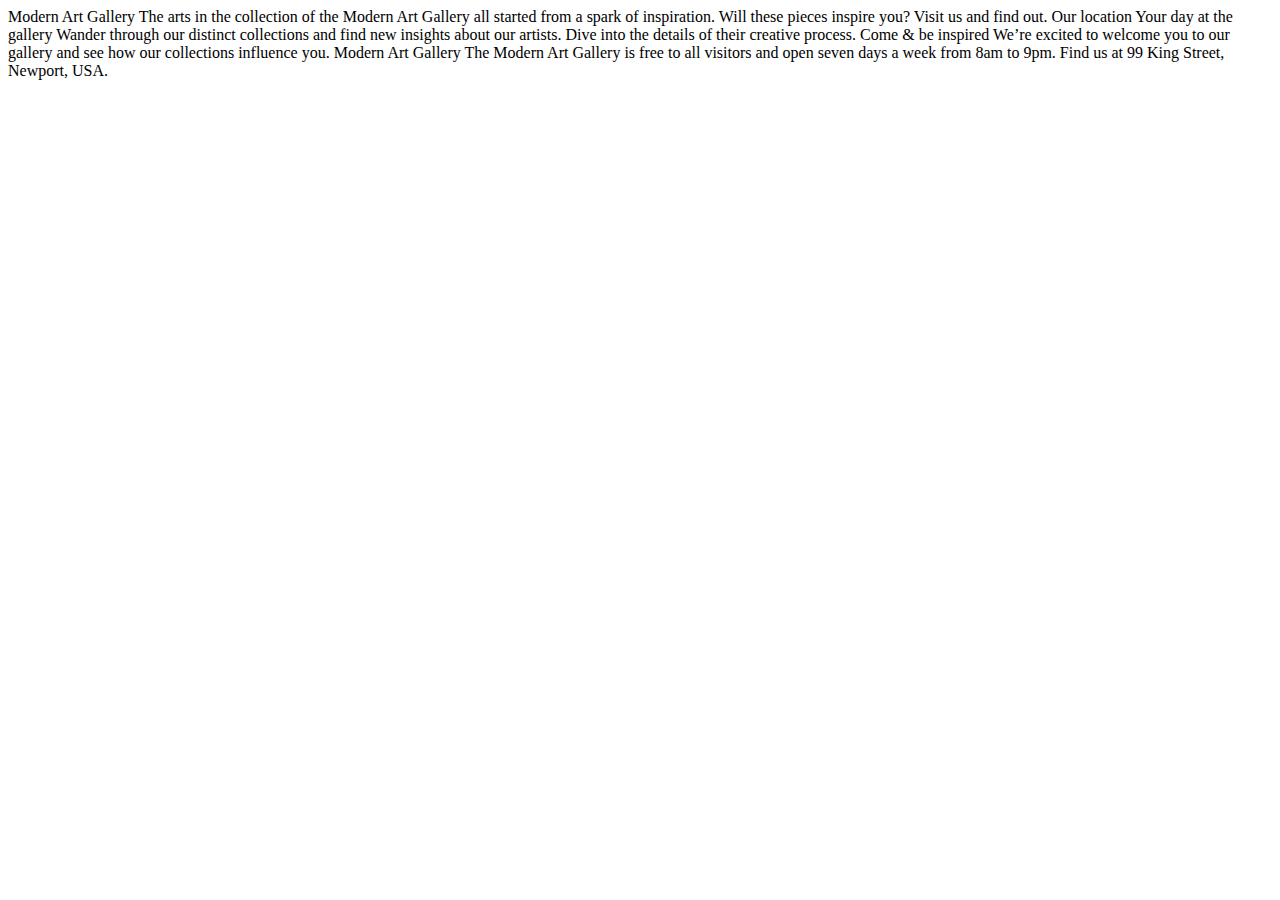
==== index.html @ 759893ea "First commit of two-page project" ====
<!DOCTYPE html>
<html lang="en">
<head>
  <meta charset="UTF-8">
  <meta name="viewport" content="width=device-width, initial-scale=1.0">

  <link rel="icon" type="image/png" sizes="32x32" href="./assets/favicon-32x32.png">
  
  <title>Frontend Mentor | Art gallery website</title>
</head>
<body>

  Modern Art Gallery

  The arts in the collection of the Modern Art Gallery all started 
  from a spark of inspiration. Will these pieces inspire you? Visit 
  us and find out.

  Our location

  Your day at the gallery

  Wander through our distinct collections and find new insights about 
  our artists. Dive into the details of their creative process.

  Come &amp; be inspired

  We’re excited to welcome you to our gallery and see how our collections 
  influence you.

  Modern Art Gallery

  The Modern Art Gallery is free to all visitors and open seven days a week 
  from 8am to 9pm. Find us at 99 King Street, Newport, USA.
</body>
</html>
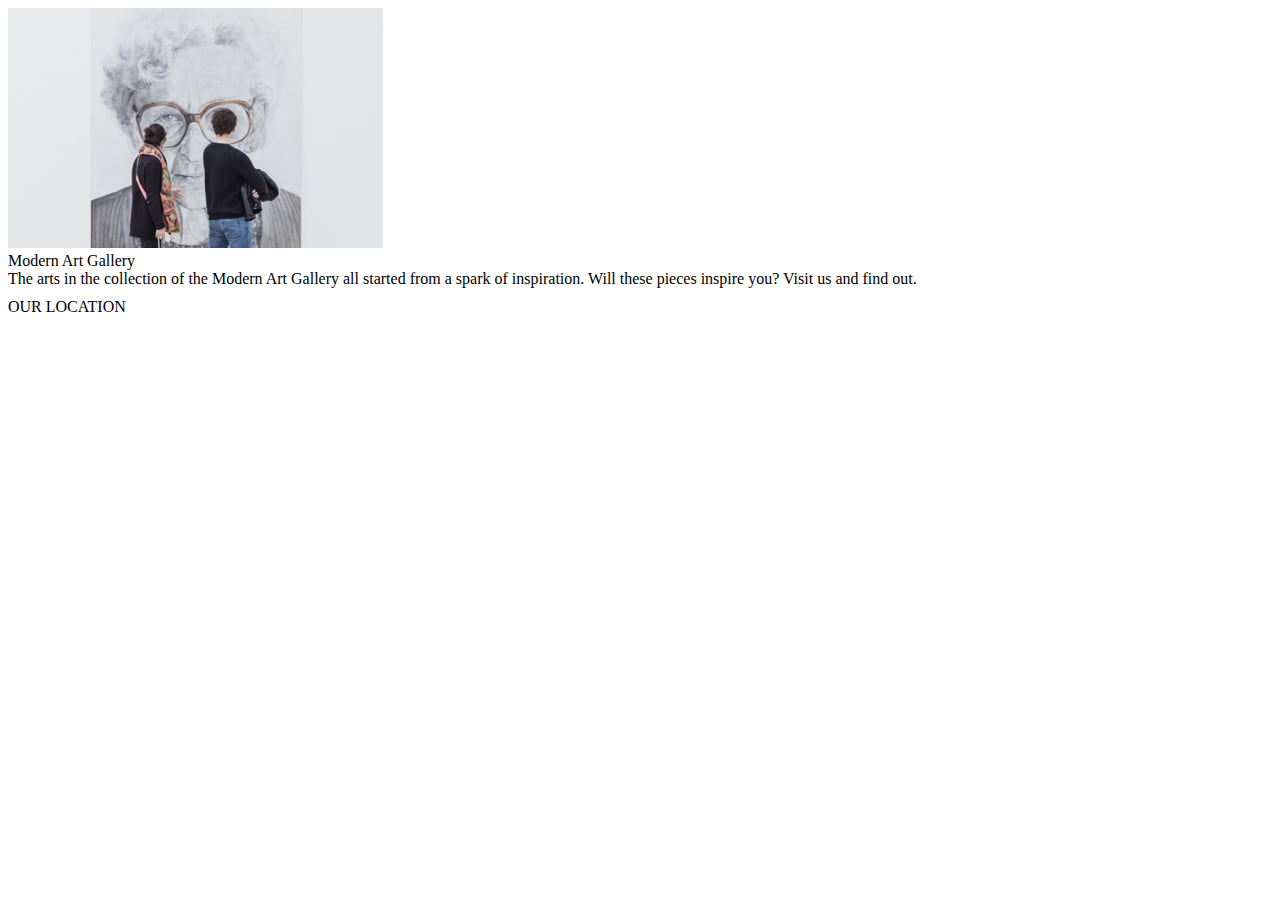
==== commit 204b4508: "Commit with the header section done on mobile and the base.css complete" ====
--- a/index.html
+++ b/index.html
@@ -1,22 +1,35 @@
-<!DOCTYPE html>
-<html lang="en">
-<head>
-  <meta charset="UTF-8">
-  <meta name="viewport" content="width=device-width, initial-scale=1.0">
+    <!DOCTYPE html>
+    <html lang="en">
+        <head>
+            <meta charset="UTF-8">
+            <meta name="viewport" content="width=device-width, initial-scale=1.0">
 
-  <link rel="icon" type="image/png" sizes="32x32" href="./assets/favicon-32x32.png">
-  
-  <title>Frontend Mentor | Art gallery website</title>
-</head>
-<body>
+            <link rel="icon" type="image/png" sizes="32x32" href="favicon-32x32.png">
+            <link href="css/base.css" rel="stylesheet" />
+            <title>Frontend Mentor | Art gallery website</title>
+        </head>
 
-  Modern Art Gallery
+        <body>
 
-  The arts in the collection of the Modern Art Gallery all started 
-  from a spark of inspiration. Will these pieces inspire you? Visit 
-  us and find out.
+            <header>
+                
+                <img src="assets/mobile/image-hero.jpg">
+                <div class="big-shoulders heading-l">
+                    Modern Art Gallery
+                </div>
+                <div class="outfit body-m">
+                    The arts in the collection of the Modern Art Gallery all started
+                    from a spark of inspiration. Will these pieces inspire you? Visit
+                    us and find out.
+                </div>
+                <div class="button-one button-centre">
+                    <span class="button-one-left button-inline-flex body-m big-shoulders">OUR LOCATION</span>
+                    <span class="button-one-right button-inline-flex"><img src="assets/icon-arrow-right.svg" /></span>
+                </div>
+            </header>
 
-  Our location
+<!--
+
 
   Your day at the gallery
 
@@ -31,6 +44,28 @@
   Modern Art Gallery
 
   The Modern Art Gallery is free to all visitors and open seven days a week 
-  from 8am to 9pm. Find us at 99 King Street, Newport, USA.
-</body>
-</html>+  from 8am to 9pm. Find us at 99 King Street, Newport, USA.-->
+
+<!--
+
+    <br><br><br>
+
+    <div class="button-one button-centre">
+
+        <span class="button-one-left button-inline-flex body-m big-shoulders">OUR LOCATION</span>
+        <span class="button-one-right button-inline-flex"><img src="assets/icon-arrow-right.svg" /></span>
+
+    </div>
+
+    <br><br><br>
+
+    <div class="button-two button-centre">
+
+        <span class="button-two-left button-inline-flex body-m big-shoulders"><img src="assets/icon-arrow-left.svg" /></span>
+        <span class="button-two-right button-inline-flex">BACK TO HOME</span>
+
+    </div>
+
+-->
+        </body>
+    </html>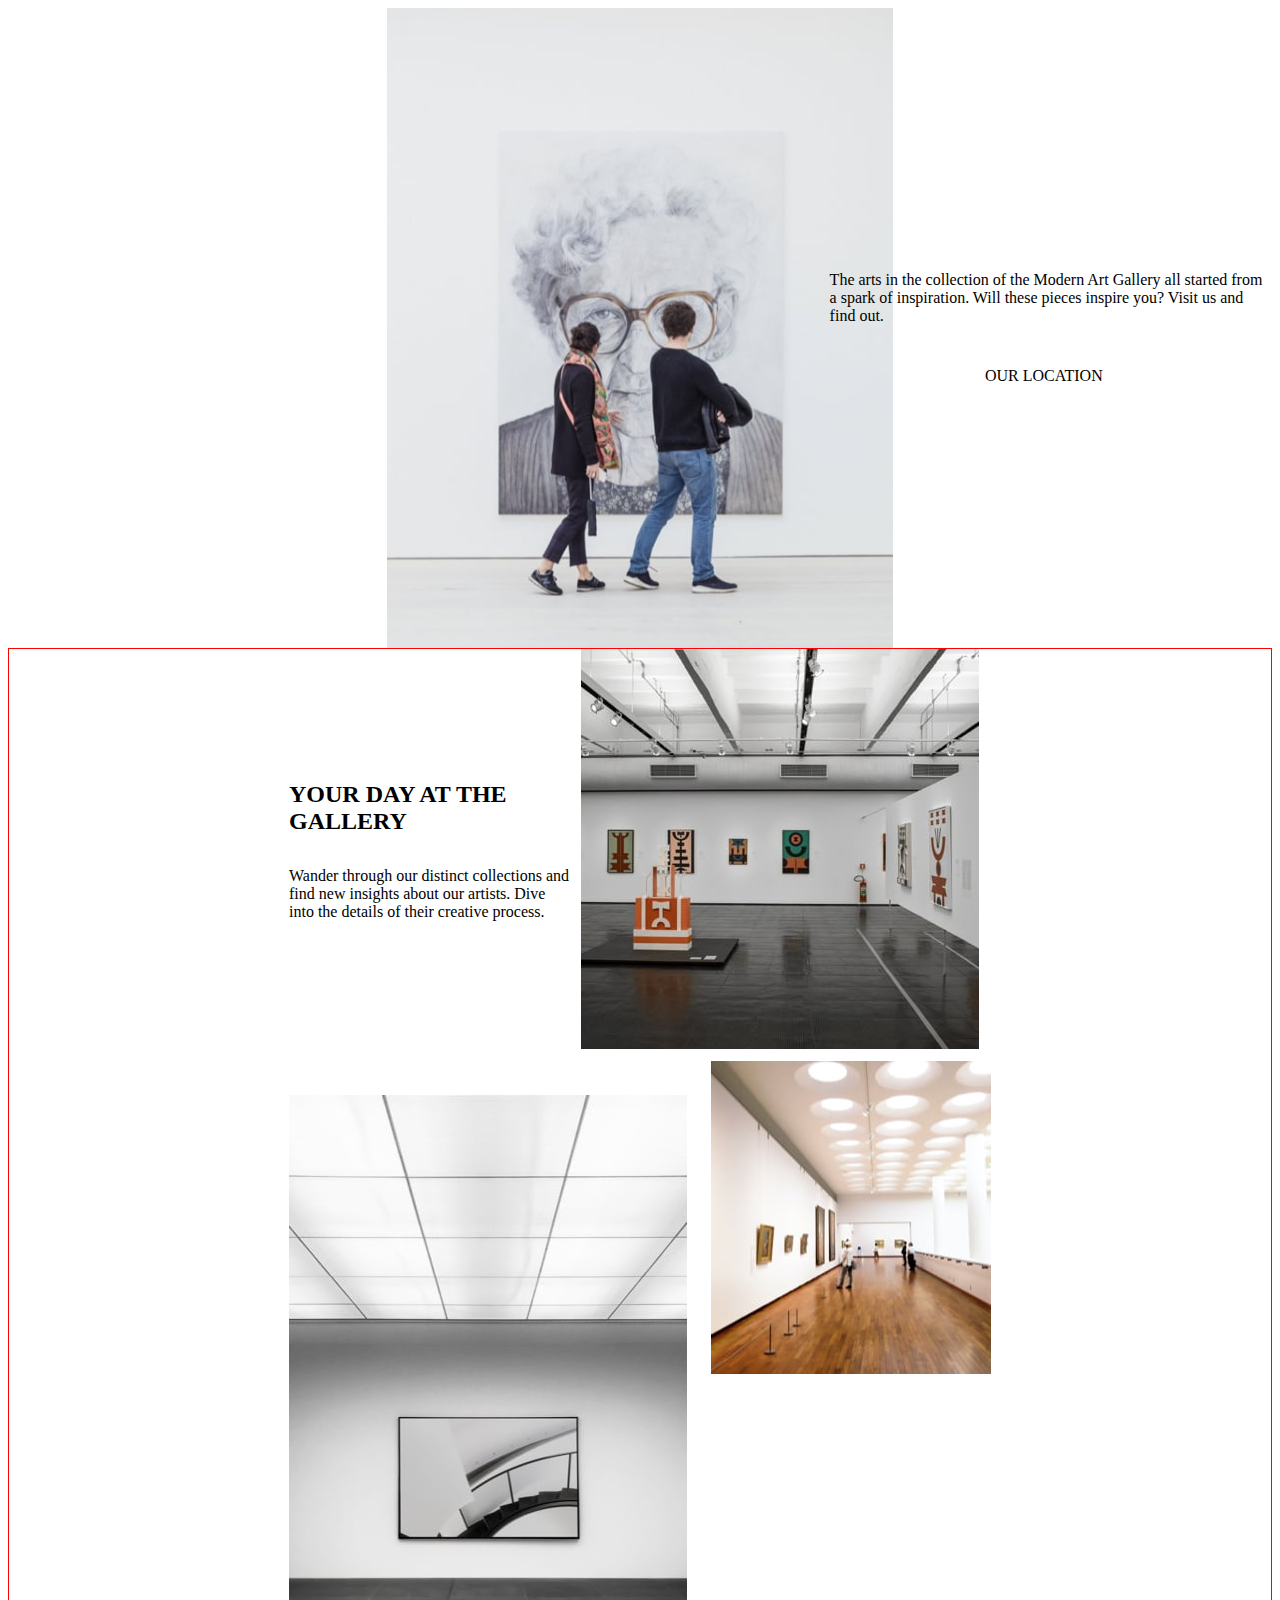
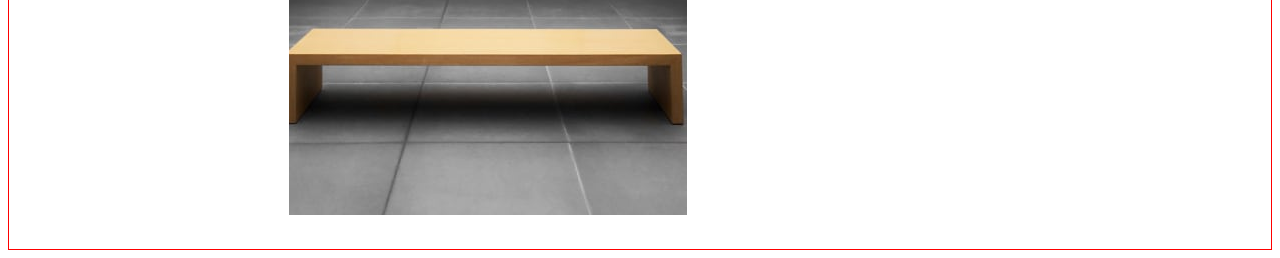
==== commit e98edf74: "Commit before I start work on Friday. Roll back point." ====
--- a/index.html
+++ b/index.html
@@ -6,28 +6,52 @@
 
             <link rel="icon" type="image/png" sizes="32x32" href="favicon-32x32.png">
             <link href="css/base.css" rel="stylesheet" />
+            <link href="css/solution.css" rel="stylesheet" />
             <title>Frontend Mentor | Art gallery website</title>
         </head>
 
-        <body>
+        <body class="sizing-of-elements">
 
-            <header>
-                
-                <img src="assets/mobile/image-hero.jpg">
-                <div class="big-shoulders heading-l">
-                    Modern Art Gallery
-                </div>
-                <div class="outfit body-m">
-                    The arts in the collection of the Modern Art Gallery all started
-                    from a spark of inspiration. Will these pieces inspire you? Visit
-                    us and find out.
-                </div>
-                <div class="button-one button-centre">
-                    <span class="button-one-left button-inline-flex body-m big-shoulders">OUR LOCATION</span>
-                    <span class="button-one-right button-inline-flex"><img src="assets/icon-arrow-right.svg" /></span>
+            <header class="flex-column">
+
+                <div class="desktop-background big-shoulders heading-l"></div>
+                <div class="hero-image background-constants big-shoulders heading-l" aria-label="Header image - framed picture, people in front"></div>
+
+                <div class="make-absolute flex-column">
+                    <div class="big-shoulders heading-l hide-at-desktop">
+                        MODERN ART GALLERY
+                    </div>
+                    <div class="outfit body-s">
+                        The arts in the collection of the Modern Art Gallery all started
+                        from a spark of inspiration. Will these pieces inspire you? Visit
+                        us and find out.
+                    </div>
+                    <div class="button-one button-centre">
+                        <span class="button-one-left button-inline-flex body-m big-shoulders">OUR LOCATION</span>
+                        <span class="button-one-right button-inline-flex"><img src="assets/icon-arrow-right.svg" aria-label="Arrow Pointing Right" /></span>
+                    </div>
                 </div>
             </header>
 
+            <main class="sizing-of-elements gap-top-large">
+
+                <div id="image-grid-1" class="background-constants"></div>
+                <div id="day-at-gallery">
+                    <h2 class="big-shoulders heading-m">YOUR DAY AT THE GALLERY</h2>
+                    <p class="outfit body-s">Wander through our distinct collections and find new insights about our artists. Dive into the details of their creative process.</p>
+                </div>
+                <div id="image-grid-2" class="background-constants"></div>
+                <div id="image-grid-3" class="background-constants"></div>
+                <div id="come-be-inspired">
+                    <h2 class="big-shoulders heading-m">COME & BE INSPIRED</h2>
+                    <p class="outfit body-s">We're excited to welcome you to our gallery and see how our collections influence you.</p>
+                </div>
+
+            </main>
+
+            <footer class="sizing-of-elements">
+
+            </footer>
 <!--
 
 
--- a/css/solution.css
+++ b/css/solution.css
@@ -0,0 +1,229 @@
+
+    header {
+        position: relative;
+        justify-content: flex-start;
+    }
+
+    main {
+        display: grid;
+        padding-left: 1rem;
+        padding-right: 1rem;
+        height: 105em;
+        grid-template-columns: repeat( 1, 1fr );
+        grid-template-rows: 2fr repeat( 4, 1fr );
+        justify-content: center;
+        align-items: center;
+        row-gap: 2rem;
+        grid-template-areas:
+            "img-1"
+            "dag"
+            "img-2"
+            "img-3"
+            "cbi";
+
+    }
+
+    h2 {
+        margin-bottom: 2rem;
+    }
+
+    .flex-column {
+        display: flex;
+        flex-direction: column;
+        align-items: center;
+        row-gap: 2rem;
+    }
+
+    .background-constants {
+        background-size: contain;
+        background-repeat: no-repeat;
+        background-position: center;
+    }
+
+    .hero-image {
+        background-image: url( "../assets/mobile/image-hero@2x.jpg" );
+        background-color: rgb(230, 231, 233);
+        width: 23.44rem;
+        height: 15rem;
+    }
+
+/*  IMAGES  */
+
+    #image-grid-1 {
+
+        background-image: url( '../assets/mobile/image-grid-1.jpg' );
+        width: 343px;
+        height: 320px;
+        grid-area: img-1;
+    }
+
+    #image-grid-2 {
+
+        background-image: url( '../assets/mobile/image-grid-2.jpg' );
+        width: 343px;
+        height: 480px;
+        grid-area: img-2;
+    }
+
+    #image-grid-3 {
+
+        background-image: url( '../assets/mobile/image-grid-3.jpg' );
+        width: 343px;
+        height: 200px;
+        grid-area: img-3;
+    }
+
+    #day-at-gallery {
+        width: 100%;
+        grid-area: dag;
+    }
+
+    #come-be-inspired {
+        width: 100%;
+        grid-area: cbi;
+        background-color: var( --almost-black );
+        color: white;
+        padding: 2rem;
+    }
+
+    .desktop-background {
+        position: absolute;
+        margin: 0;
+        padding: 0;
+        height: 0;
+    }
+
+    @media screen and ( min-width: 768px ) {
+
+        .sizing-of-elements {
+            width: var( --break-width-tablet );
+        }
+
+        header {
+            height: 40rem;
+            flex-direction: row !important;
+        }
+
+        .background-constants {
+            background-size: cover;
+            background-repeat: no-repeat;
+            background-position: center;
+        }
+
+        .hero-image {
+            background-image: url( "../assets/tablet/image-hero.jpg" );
+            background-color: rgb(230, 231, 233);
+            width: 60%;
+            height: 100%;
+        }
+
+        .make-absolute {
+            justify-content: center;
+            position: absolute;
+            width: 50%;
+            top: 0;
+            right: 0;
+            height: 100%;
+        }
+
+/*  Adjust for Tablet   */
+
+        main {
+            grid-template-columns: 280px 118px 280px;
+            grid-template-rows: 400px 313px auto;
+            grid-template-areas:
+            "dag img-1 img-1"
+            "img-2 img-2 img-3"
+            "img-2 img-2 cbi";
+            gap: .75rem;
+            height: 75em;
+            border: 1px solid red;
+        }
+
+        #image-grid-1 {
+            background-image: url( '../assets/tablet/image-grid-1.jpg' );
+            width: 398px;
+            height: 400px;
+            grid-area: img-1;
+            background-size: cover;
+        }
+
+        #image-grid-2 {
+            background-image: url( '../assets/tablet/image-grid-2.jpg' );
+            width: 398px;
+            height: 720px;
+            grid-area: img-2;
+        }
+
+        #image-grid-3 {
+
+            background-image: url( '../assets/tablet/image-grid-3.jpg' );
+            width: 280px;
+            height: 313px;
+            grid-area: img-3;
+        }
+
+        #day-at-gallery {
+            width: 100%;
+            grid-area: dag;
+        }
+
+        #come-be-inspired {
+            width: 100%;
+            grid-area: cbi;
+            background-color: var( --almost-black );
+            color: white;
+            padding: 2rem;
+        }
+    }
+
+    @media screen and ( min-width: 1024px ) {
+
+        .desktop-background {
+            position: relative;
+            width: 30%;
+            height: 100%;
+            background-color: var( --almost-black );
+            overflow: hidden;
+        }
+
+        .desktop-background::after {
+            position: absolute;
+            content: 'MODERN\A ART GALLERY';
+            white-space: pre;
+            color: white;
+            top: 10rem;
+            right: -9rem;
+            width: 22rem;
+        }
+
+        .sizing-of-elements {
+            width: var(--break-width-desktop);
+        }
+
+        .hero-image {
+            position: relative;
+            background-image: url("../assets/desktop/image-hero.jpg");
+            width: 40%;
+            overflow: hidden;
+        }
+
+        .hero-image::before {
+            position: absolute;
+            content: 'MODERN\A ART GALLERY';
+            white-space: pre;
+            color: black;
+            top: 10rem;
+            left: -13rem;
+            width: 22rem;
+        }
+
+        .make-absolute {
+            width: 35%;
+        }
+
+        .hide-at-desktop {
+            display: none;
+            visibility: hidden;
+        }
+    }
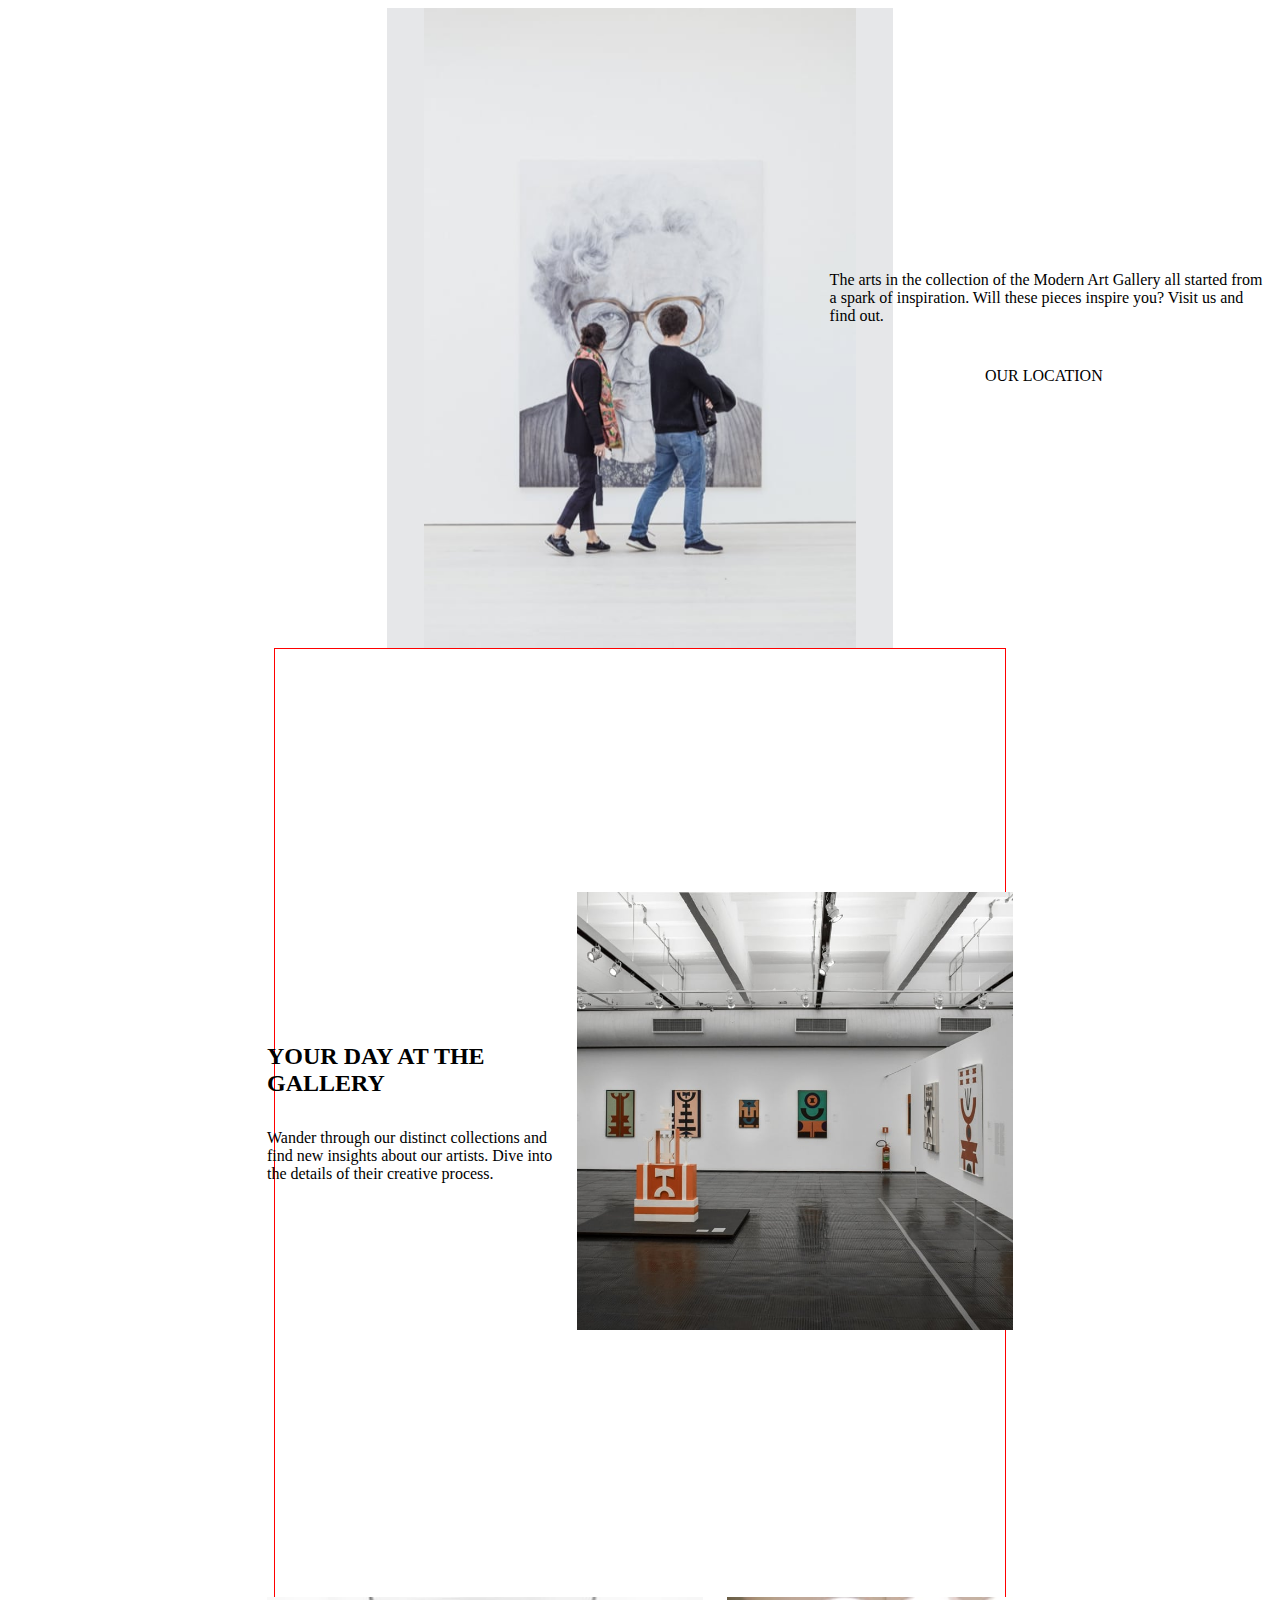
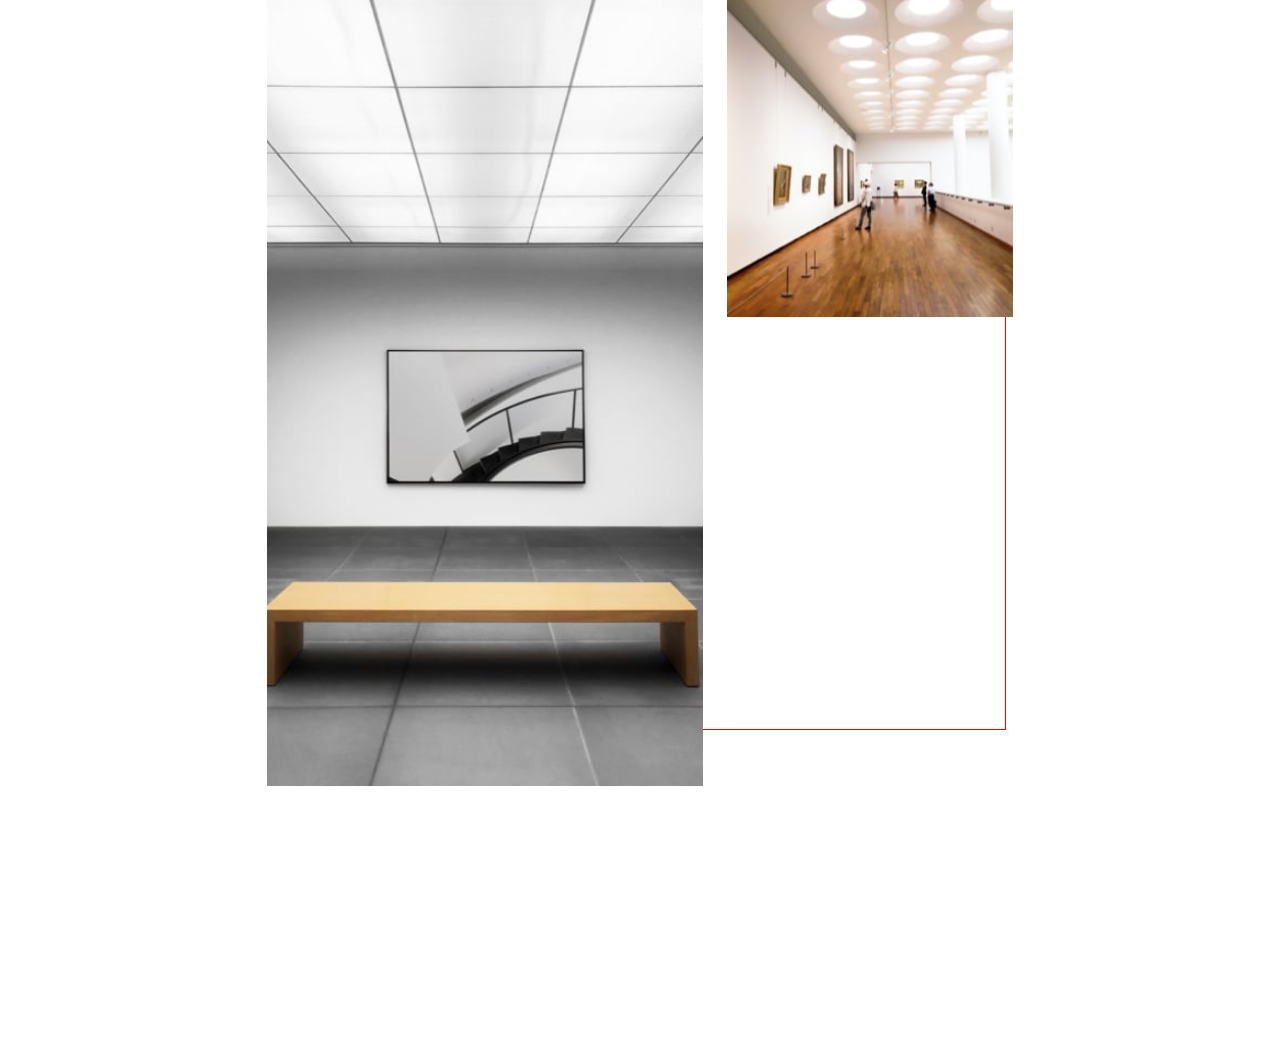
==== commit 894636ef: "Before I start work on Sunday." ====
--- a/index.html
+++ b/index.html
@@ -33,13 +33,13 @@
                 </div>
             </header>
 
-            <main class="sizing-of-elements gap-top-large">
+            <main class="gap-top-large">
 
-                <div id="image-grid-1" class="background-constants"></div>
                 <div id="day-at-gallery">
                     <h2 class="big-shoulders heading-m">YOUR DAY AT THE GALLERY</h2>
                     <p class="outfit body-s">Wander through our distinct collections and find new insights about our artists. Dive into the details of their creative process.</p>
                 </div>
+                <div id="image-grid-1" class="background-constants"></div>
                 <div id="image-grid-2" class="background-constants"></div>
                 <div id="image-grid-3" class="background-constants"></div>
                 <div id="come-be-inspired">
@@ -49,47 +49,25 @@
 
             </main>
 
-            <footer class="sizing-of-elements">
+            <footer class="sizing-of-elements bg-dark-grey">
 
+                <div class="modern-header heading-s go-uppercase big-shoulders">
+                    Modern<br>Art Gallery
+                </div>
+
+                <div class="footer-main-body outfit gap-top-large">
+                    The Modern Art Gallery is free to all visitors and open seven days a week
+                    from 8am to 9pm. Find us at 99 King Street, Newport, USA.
+                </div>
+
+                <div class="social-media gap-top-large">
+
+                    <img class="default-image-size" src="assets/icon-facebook.svg" alt="facebook logo" />
+                    <img class="default-image-size" src="assets/icon-instagram.svg" alt="instagram logo" />
+                    <img class="default-image-size" src="assets/icon-twitter.svg" alt="twitter logo" />
+
+                </div>
             </footer>
-<!--
 
-
-  Your day at the gallery
-
-  Wander through our distinct collections and find new insights about 
-  our artists. Dive into the details of their creative process.
-
-  Come &amp; be inspired
-
-  We’re excited to welcome you to our gallery and see how our collections 
-  influence you.
-
-  Modern Art Gallery
-
-  The Modern Art Gallery is free to all visitors and open seven days a week 
-  from 8am to 9pm. Find us at 99 King Street, Newport, USA.-->
-
-<!--
-
-    <br><br><br>
-
-    <div class="button-one button-centre">
-
-        <span class="button-one-left button-inline-flex body-m big-shoulders">OUR LOCATION</span>
-        <span class="button-one-right button-inline-flex"><img src="assets/icon-arrow-right.svg" /></span>
-
-    </div>
-
-    <br><br><br>
-
-    <div class="button-two button-centre">
-
-        <span class="button-two-left button-inline-flex body-m big-shoulders"><img src="assets/icon-arrow-left.svg" /></span>
-        <span class="button-two-right button-inline-flex">BACK TO HOME</span>
-
-    </div>
-
--->
         </body>
     </html>--- a/css/solution.css
+++ b/css/solution.css
@@ -9,7 +9,7 @@
         padding-left: 1rem;
         padding-right: 1rem;
         height: 105em;
-        grid-template-columns: repeat( 1, 1fr );
+        grid-template-columns: 343px;
         grid-template-rows: 2fr repeat( 4, 1fr );
         justify-content: center;
         align-items: center;
@@ -20,7 +20,6 @@
             "img-2"
             "img-3"
             "cbi";
-
     }
 
     h2 {
@@ -38,6 +37,8 @@
         background-size: contain;
         background-repeat: no-repeat;
         background-position: center;
+        width: 100%;
+        height: 100%;
     }
 
     .hero-image {
@@ -52,38 +53,31 @@
     #image-grid-1 {
 
         background-image: url( '../assets/mobile/image-grid-1.jpg' );
-        width: 343px;
-        height: 320px;
         grid-area: img-1;
     }
 
     #image-grid-2 {
 
         background-image: url( '../assets/mobile/image-grid-2.jpg' );
-        width: 343px;
-        height: 480px;
         grid-area: img-2;
     }
 
     #image-grid-3 {
 
         background-image: url( '../assets/mobile/image-grid-3.jpg' );
-        width: 343px;
-        height: 200px;
         grid-area: img-3;
     }
 
     #day-at-gallery {
-        width: 100%;
         grid-area: dag;
     }
 
     #come-be-inspired {
-        width: 100%;
         grid-area: cbi;
         background-color: var( --almost-black );
         color: white;
         padding: 2rem;
+        margin-bottom: 5rem;
     }
 
     .desktop-background {
@@ -93,7 +87,37 @@
         height: 0;
     }
 
+/*  Footer stuff    */
+
+    footer {
+        min-height: 10rem;
+        padding: 3rem 2rem;
+    }
+
+    .modern-header {
+        color: white;
+    }
+
+    .go-uppercase {
+        text-transform: uppercase;
+    }
+
+    .footer-main-body {
+        color: white;
+        line-height: 2rem;
+        font-weight: 500;
+    }
+
+
     @media screen and ( min-width: 768px ) {
+
+        :root {
+            --grid-column-one: 41%;
+            --grid-column-two: 18%;
+            --grid-row-one: 55%;
+            --grid-row-two: 45%;
+            --grid-width: 43.63rem;
+        }
 
         .sizing-of-elements {
             width: var( --break-width-tablet );
@@ -104,10 +128,19 @@
             flex-direction: row !important;
         }
 
-        .background-constants {
-            background-size: cover;
-            background-repeat: no-repeat;
-            background-position: center;
+        main {
+            margin: 0 auto;
+            align-self: center;
+            grid-template-columns: var( --grid-column-one ) var( --grid-column-two ) var( --grid-column-one );
+            grid-template-rows: var( --grid-row-one ) var( --grid-row-two ) auto;
+            grid-template-areas:
+            "dag img-1 img-1"
+            "img-2 img-2 img-3"
+            "img-2 img-2 cbi";
+            gap: 1.5rem;
+            width: var( --grid-width );
+            min-height: 80vh;
+            border: 1px solid red;
         }
 
         .hero-image {
@@ -128,38 +161,21 @@
 
 /*  Adjust for Tablet   */
 
-        main {
-            grid-template-columns: 280px 118px 280px;
-            grid-template-rows: 400px 313px auto;
-            grid-template-areas:
-            "dag img-1 img-1"
-            "img-2 img-2 img-3"
-            "img-2 img-2 cbi";
-            gap: .75rem;
-            height: 75em;
-            border: 1px solid red;
-        }
-
         #image-grid-1 {
-            background-image: url( '../assets/tablet/image-grid-1.jpg' );
-            width: 398px;
-            height: 400px;
+            background-image: url( '../assets/tablet/image-grid-1@2x.jpg' );
+            background-position: right;
             grid-area: img-1;
-            background-size: cover;
         }
 
         #image-grid-2 {
             background-image: url( '../assets/tablet/image-grid-2.jpg' );
-            width: 398px;
-            height: 720px;
+            background-position: top;
             grid-area: img-2;
         }
 
         #image-grid-3 {
-
             background-image: url( '../assets/tablet/image-grid-3.jpg' );
-            width: 280px;
-            height: 313px;
+            background-position: top;
             grid-area: img-3;
         }
 
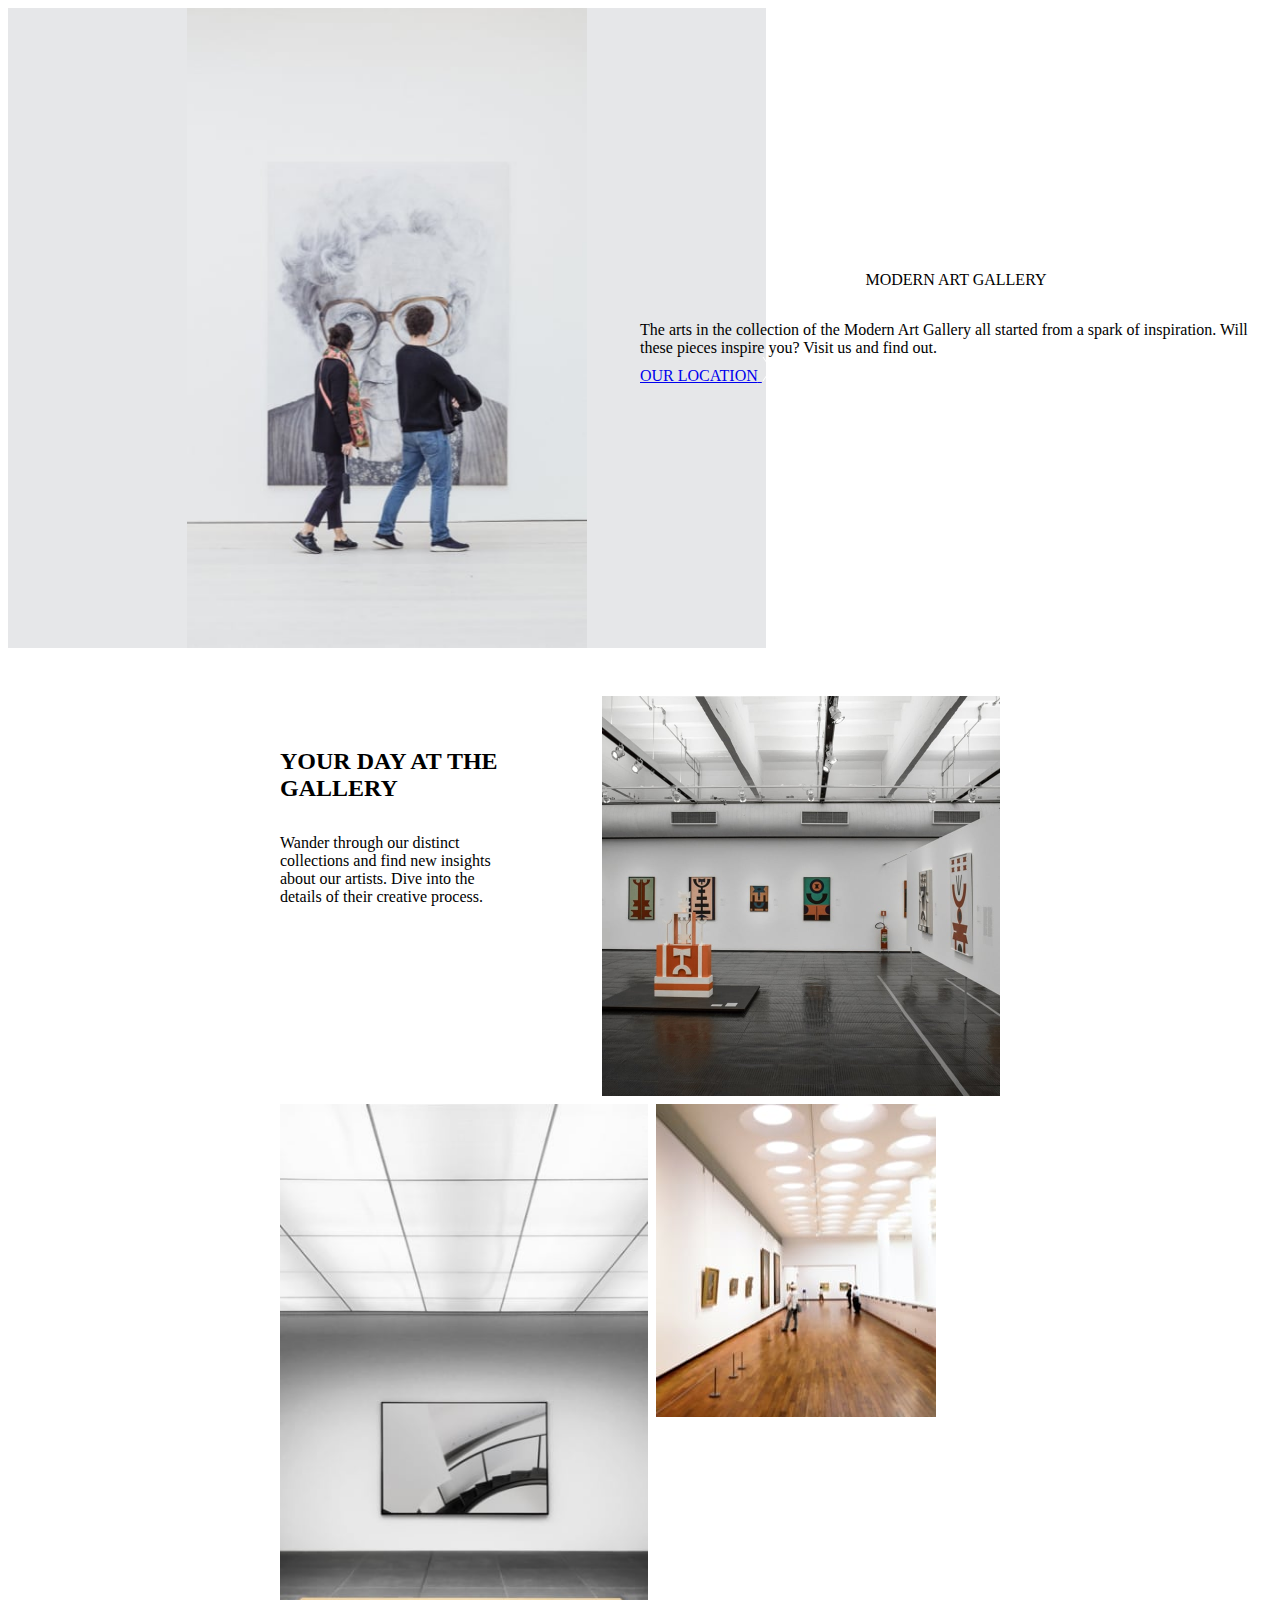
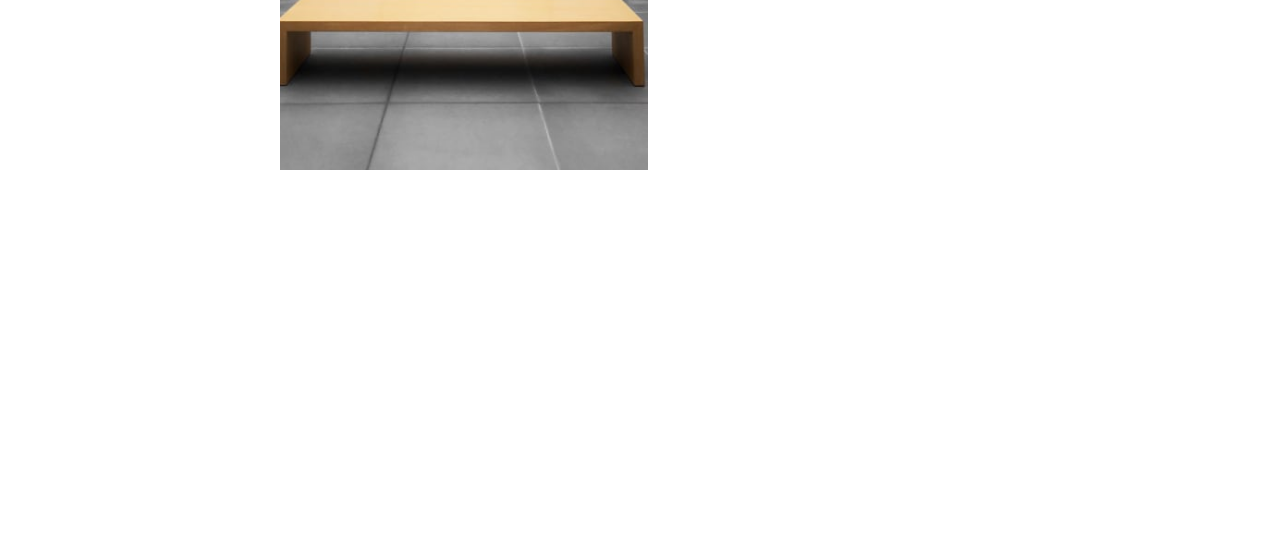
==== commit 0b50fdd7: "Close to completion." ====
--- a/index.html
+++ b/index.html
@@ -21,14 +21,19 @@
                     <div class="big-shoulders heading-l hide-at-desktop">
                         MODERN ART GALLERY
                     </div>
-                    <div class="outfit body-s">
-                        The arts in the collection of the Modern Art Gallery all started
-                        from a spark of inspiration. Will these pieces inspire you? Visit
-                        us and find out.
-                    </div>
-                    <div class="button-one button-centre">
-                        <span class="button-one-left button-inline-flex body-m big-shoulders">OUR LOCATION</span>
-                        <span class="button-one-right button-inline-flex"><img src="assets/icon-arrow-right.svg" aria-label="Arrow Pointing Right" /></span>
+
+                    <div class="location-element">
+                        <div class="outfit body-s gap-bottom-spacer">
+                            The arts in the collection of the Modern Art Gallery all started
+                            from a spark of inspiration. Will these pieces inspire you? Visit
+                            us and find out.
+                        </div>
+                        <a href="location.html">
+                            <div class="button-one button-centre">
+                                <span class="button-one-left button-inline-flex body-m big-shoulders">OUR LOCATION</span>
+                                <span class="button-one-right button-inline-flex"><img src="assets/icon-arrow-right.svg" aria-label="Arrow Pointing Right" /></span>
+                            </div>
+                        </a>
                     </div>
                 </div>
             </header>
@@ -49,7 +54,7 @@
 
             </main>
 
-            <footer class="sizing-of-elements bg-dark-grey">
+            <footer class="sizing-of-elements bg-dark-grey footer-flex-row">
 
                 <div class="modern-header heading-s go-uppercase big-shoulders">
                     Modern<br>Art Gallery
@@ -62,9 +67,9 @@
 
                 <div class="social-media gap-top-large">
 
-                    <img class="default-image-size" src="assets/icon-facebook.svg" alt="facebook logo" />
-                    <img class="default-image-size" src="assets/icon-instagram.svg" alt="instagram logo" />
-                    <img class="default-image-size" src="assets/icon-twitter.svg" alt="twitter logo" />
+                    <img class="default-image-size" src="assets/icon-facebook-white.svg" alt="facebook logo" />
+                    <img class="default-image-size" src="assets/icon-instagram-white.svg" alt="instagram logo" />
+                    <img class="default-image-size" src="assets/icon-twitter-white.svg" alt="twitter logo" />
 
                 </div>
             </footer>
--- a/css/solution.css
+++ b/css/solution.css
@@ -5,13 +5,12 @@
     }
 
     main {
+        margin: 2rem auto !important;
         display: grid;
-        padding-left: 1rem;
-        padding-right: 1rem;
-        height: 105em;
-        grid-template-columns: 343px;
-        grid-template-rows: 2fr repeat( 4, 1fr );
-        justify-content: center;
+        min-height: 105vh;
+        grid-template-columns: var( --break-width-small );
+        grid-template-rows: 320px 223px 480px 200px 293px;
+        justify-content: space-between;
         align-items: center;
         row-gap: 2rem;
         grid-template-areas:
@@ -48,6 +47,11 @@
         height: 15rem;
     }
 
+    .change-colour {
+        fill: #FFF;
+        color: white;
+    }
+
 /*  IMAGES  */
 
     #image-grid-1 {
@@ -77,7 +81,6 @@
         background-color: var( --almost-black );
         color: white;
         padding: 2rem;
-        margin-bottom: 5rem;
     }
 
     .desktop-background {
@@ -108,19 +111,23 @@
         font-weight: 500;
     }
 
-
     @media screen and ( min-width: 768px ) {
 
         :root {
-            --grid-column-one: 41%;
-            --grid-column-two: 18%;
-            --grid-row-one: 55%;
-            --grid-row-two: 45%;
-            --grid-width: 43.63rem;
+            --grid-column-one: auto;
+            --grid-column-two: 19%;
+            --grid-column-three: 38%;
+            --grid-row-one: 400px;
+            --grid-row-two: 313px;
+            --grid-row-three: 396px;
+            --grid-width: 720px;
+
+            --img-text-width: 280px;
+            --main-image-width: 398px;
         }
 
         .sizing-of-elements {
-            width: var( --break-width-tablet );
+            min-width: var( --break-width-tablet );
         }
 
         header {
@@ -129,18 +136,18 @@
         }
 
         main {
-            margin: 0 auto;
+            margin: 3rem auto !important;
             align-self: center;
+            align-items: flex-start;
             grid-template-columns: var( --grid-column-one ) var( --grid-column-two ) var( --grid-column-one );
-            grid-template-rows: var( --grid-row-one ) var( --grid-row-two ) auto;
+            grid-template-rows: var( --grid-row-one ) var( --grid-row-two ) var( --grid-row-three ) ;
             grid-template-areas:
             "dag img-1 img-1"
             "img-2 img-2 img-3"
             "img-2 img-2 cbi";
-            gap: 1.5rem;
+            gap: 0.5rem;
             width: var( --grid-width );
-            min-height: 80vh;
-            border: 1px solid red;
+            min-height: 90vh;
         }
 
         .hero-image {
@@ -159,7 +166,11 @@
             height: 100%;
         }
 
-/*  Adjust for Tablet   */
+        #day-at-gallery {
+            width: 100%;
+            margin-top: 2rem;
+            grid-area: dag;
+        }
 
         #image-grid-1 {
             background-image: url( '../assets/tablet/image-grid-1@2x.jpg' );
@@ -176,24 +187,73 @@
         #image-grid-3 {
             background-image: url( '../assets/tablet/image-grid-3.jpg' );
             background-position: top;
+            width: var( --img-text-width );
+            height: 313px;
             grid-area: img-3;
         }
 
-        #day-at-gallery {
-            width: 100%;
-            grid-area: dag;
-        }
-
         #come-be-inspired {
-            width: 100%;
+            display: flex;
+            flex-direction: column;
+            justify-content: center;
             grid-area: cbi;
             background-color: var( --almost-black );
+            width: var( --img-text-width );
+            height: 100%;
             color: white;
             padding: 2rem;
-        }
-    }
-
-    @media screen and ( min-width: 1024px ) {
+            margin-bottom: 1.5rem;
+        }
+
+        .footer-flex-row {
+            display: flex;
+            justify-content: space-between;
+            align-items: flex-start;
+        }
+
+        .footer-main-body {
+            width: 40%;
+        }
+
+    }
+
+    @media screen and ( min-width: 1440px ) {
+
+        :root {
+            --grid-width: 1024px;
+        }
+
+        main {
+            width: 1110px;
+            max-width: var( --break-width-largest );
+        }
+
+        #day-at-gallery {
+            width: 350px;
+            height: 280px;
+            align-self: center;
+        }
+
+        #image-grid-1 {
+            background-image: url( '../assets/desktop/image-grid-1@2x.jpg' );
+            background-position: right;
+        }
+
+        #image-grid-2 {
+            background-image: url( '../assets/desktop/image-grid-2.jpg' );
+            width: 635px;
+            height: 720px;
+        }
+
+        #image-grid-3 {
+            background-image: url( '../assets/desktop/image-grid-3.jpg' );
+            width: 445px;
+            height: 313px;
+        }
+
+        #come-be-inspired {
+            width: 445px;
+        }
 
         .desktop-background {
             position: relative;
@@ -214,7 +274,7 @@
         }
 
         .sizing-of-elements {
-            width: var(--break-width-desktop);
+            width: var(--break-width-largest);
         }
 
         .hero-image {
